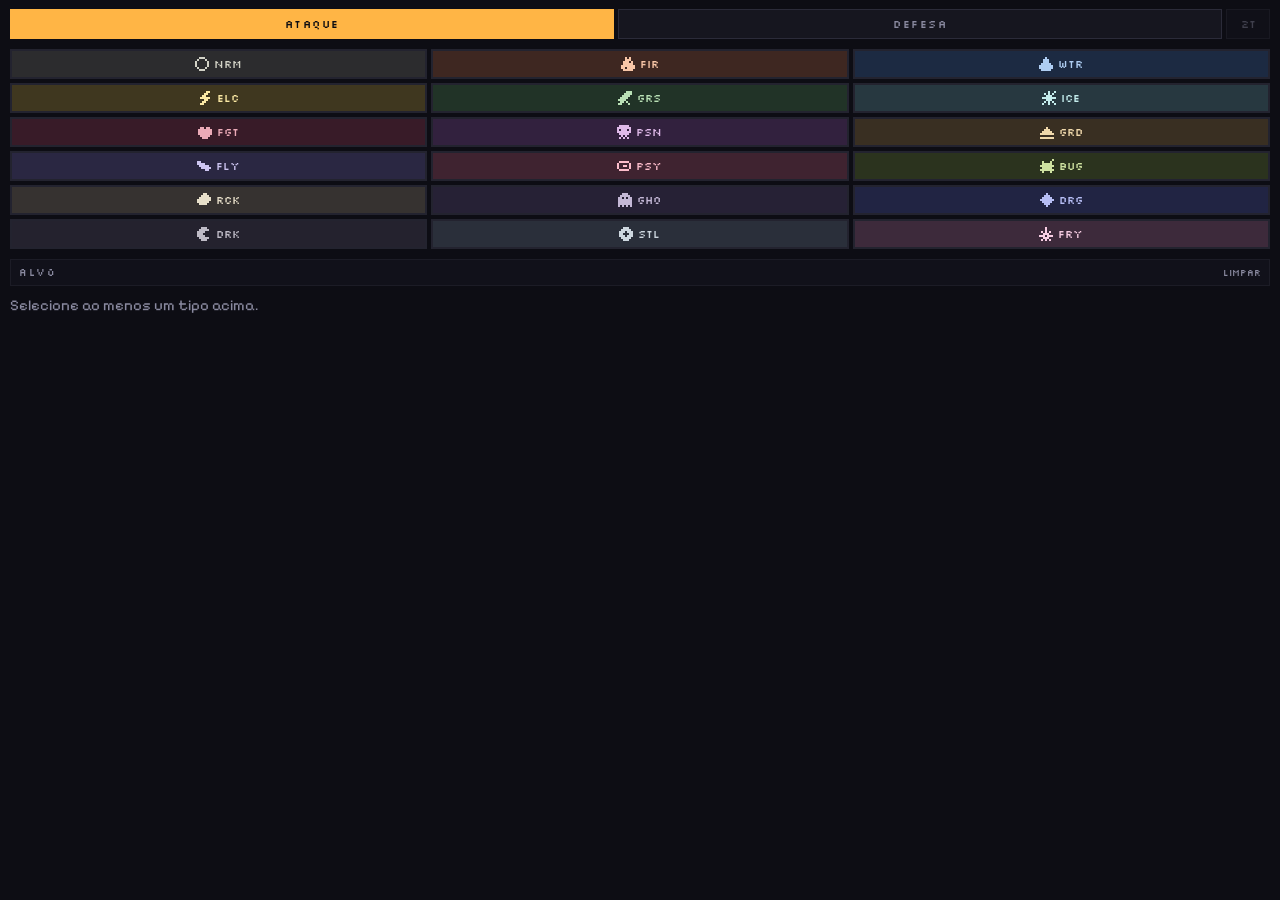
==== index.html @ d08f6e97 "fix: restaura semântica antiga do modo defesa (ordem/cores invertidas e multi-select) por decisão do" ====
<!DOCTYPE html>
<html lang="pt-BR">

<head>
    <meta charset="UTF-8">
    <meta name="viewport" content="width=device-width, initial-scale=1.0">
    <title>Calculadora de Matchups de Tipo</title>
    <link rel="stylesheet" href="pixel-theme.css">
    <link rel="stylesheet" href="components/type-tag.css">
    <link rel="stylesheet" href="components/update-notice.css">
    <style>
        * { box-sizing: border-box; }
        body { margin: 0; background: var(--px-bg); color: var(--px-text); font-family: var(--px-font-body); font-size: 15px; padding: 9px 10px 14px; }
        .calc-screen { display: flex; flex-direction: column; gap: 10px; }
        .mode-row { display: flex; gap: 4px; }
        .mode-btn { flex: 1; padding: 7px 0; letter-spacing: 1.5px; }
        #include-dual { width: 44px; }
        #include-dual[aria-pressed="true"] { background: var(--px-accent); border-color: var(--px-accent); color: var(--px-on-dark); }
        .type-grid { display: grid; grid-template-columns: repeat(3, 1fr); gap: 4px; }
        .type-cell { height: 30px; display: flex; align-items: center; justify-content: center; gap: 5px; border: 2px solid var(--px-border); padding: 0; cursor: pointer; font-family: var(--px-font-mono); font-size: 11px; }
        .type-cell.selected { border-color: var(--px-accent); }
        .target-row { display: flex; align-items: center; gap: 6px; padding: 6px 8px; background: var(--px-bg-card); border: 1px solid var(--px-line); }
        .target-chips { display: flex; gap: 4px; flex: 1; }
        .clear-btn { font-family: var(--px-font-mono); font-size: 9px; background: none; border: none; color: var(--px-text-dim); padding: 0; cursor: pointer; }
        .hint { color: var(--px-text-dim); margin: 0; }
        #results { display: none; }
        .calc-rows { display: flex; flex-direction: column; gap: 7px; }
        .calc-row { display: flex; align-items: flex-start; gap: 7px; }
        .calc-mult { width: 38px; flex: 0 0 auto; font-family: var(--px-font-mono); font-size: 12px; padding: 7px 0; text-align: center; }
        .calc-types { flex: 1; display: flex; flex-wrap: wrap; gap: 4px; align-items: center; }
        .calc-more { font-family: var(--px-font-mono); font-size: 10px; color: var(--px-text-dim); padding: 4px 6px; background: var(--px-bg-btn2); }
    </style>
</head>

<body class="px-scroll">
    <div class="calc-screen">
        <div class="mode-row">
            <button type="button" class="px-btn mode-btn active" id="mode-ataque" data-mode="ataque" data-tip="Ranqueia pelo dano que você causa.">ATAQUE</button>
            <button type="button" class="px-btn mode-btn" id="mode-defesa" data-mode="defesa" data-tip="Ranqueia pelo dano que você recebe.">DEFESA</button>
            <button type="button" class="px-btn" id="include-dual" aria-pressed="false" data-tip="Incluir combinações de dois tipos (ex: Água/Voador)">2T</button>
        </div>
        <div class="type-grid" id="type-grid"></div>
        <div class="target-row" data-tip="" id="target-row">
            <span class="px-label" id="target-label">ALVO</span>
            <div class="target-chips" id="target-chips"></div>
            <button type="button" class="clear-btn" id="clear-selection">LIMPAR</button>
        </div>
        <p class="hint" id="hint">Selecione ao menos um tipo acima.</p>
        <div id="results"><div id="results-body"></div></div>
    </div>

    <script src="data/extension-storage.js"></script>
    <script src="components/tooltip.js"></script>
    <script>PokemonHelperTooltip.attach(document);</script>
    <script src="components/update-notice.js"></script>
    <script src="components/pixel-icon.js"></script>
    <script src="components/type-tag.js"></script>
    <script src="components/type-chart-data.js"></script>
    <script src="app.js"></script>

</body>

</html>
---- pixel-theme.css ----
@font-face {
    font-family: "Pixelify Sans";
    font-style: normal;
    font-weight: 400 700;
    font-display: swap;
    src: url("[data-uri]") format("woff2");
}

@font-face {
    font-family: "Silkscreen";
    font-style: normal;
    font-weight: 400;
    font-display: swap;
    src: url("[data-uri]") format("woff2");
}

@font-face {
    font-family: "Silkscreen";
    font-style: normal;
    font-weight: 700;
    font-display: swap;
    src: url("[data-uri]") format("woff2");
}


/* --------------------------------------------------------------------- 
   Design system v2 (mockup 2026-08): tokens px-*, tipos, multiplicadores.
   Fontes: Pixelify Sans (corpo) e Silkscreen (labels/números).
--------------------------------------------------------------------- */
:root {
    --px-bg-bar: #08080d;
    --px-bg: #0d0d14;
    --px-bg-card: #11111a;
    --px-bg-btn: #12121b;
    --px-bg-cell: #14141d;
    --px-bg-btn2: #16161f;
    --px-bg-track: #1a1a24;
    --px-bg-badge: #2a2a36;
    --px-line: #1c1c26;
    --px-border: #23232f;
    --px-border-btn: #2b2b39;
    --px-border-tip: #3a3a4c;
    --px-text-hi: #ffffff;
    --px-text: #e6e6f0;
    --px-text-val: #c8c8dc;
    --px-text-soft: #a8a8c0;
    --px-text-dim: #8a8aa0;
    --px-on-dark: #0c0c11;
    --px-accent: #ffb545;
    --px-accent-hover: #ffd08a;
    --px-good: #63bb5b;
    --px-bad: #ea6f83;
    --px-female: #f56a8a;
    --px-male: #4a90e2;
    --px-mid: #d9a642;
    --px-best-border: #4a3a12;
    --px-font-body: 'Pixelify Sans', monospace;
    --px-font-mono: 'Silkscreen', monospace;
}

.px-label {
    font-family: var(--px-font-mono);
    font-size: 10px;
    color: var(--px-text-dim);
    letter-spacing: 1.5px;
    text-transform: uppercase;
}
.px-rule { display: flex; align-items: center; gap: 7px; }
.px-rule::after { content: ''; flex: 1; height: 1px; background: var(--px-line); }

.px-btn {
    font-family: var(--px-font-mono);
    font-size: 11px;
    background: var(--px-bg-btn2);
    border: 1px solid var(--px-border-btn);
    color: var(--px-text-dim);
    border-radius: 0;
    padding: 5px 10px;
    cursor: pointer;
}
.px-btn.active { background: var(--px-accent); border-color: var(--px-accent); color: var(--px-on-dark); }
.px-btn.px-btn-accent { color: var(--px-accent); }
.px-btn:disabled, .px-btn[aria-disabled="true"] { opacity: .4; cursor: not-allowed; }

.px-toggle {
    width: 40px; height: 22px;
    border: 1px solid var(--px-border-btn);
    background: var(--px-bg-btn2);
    padding: 0; display: flex; align-items: center; justify-content: flex-start;
    cursor: pointer;
}
.px-toggle::after { content: ''; width: 16px; height: 16px; margin: 0 2px; background: var(--px-text-dim); }
.px-toggle[aria-checked="true"] { background: #3f8f5a; justify-content: flex-end; }
.px-toggle[aria-checked="true"]::after { background: var(--px-on-dark); }

.px-bar { height: 5px; background: var(--px-bg-track); }
.px-bar-fill { height: 100%; }

/* grade da avaliação de IVs (PokemonIvEvaluation.html) — usada tanto em
   myPokemons.html (card do Pokémon) quanto em battle.js (avaliação do
   oponente); cores mapeadas pros tokens px-* que batem com a paleta antiga */
.iv-rating[data-rating="ruim"] { color: var(--px-bad); }
.iv-rating[data-rating="medio"] { color: var(--px-mid); }
.iv-rating[data-rating="bom"] { color: var(--px-good); }
.iv-rating[data-rating="muito-bom"] { color: var(--px-male); }
.iv-rating[data-rating="excelente"] { color: var(--t-fairy); }

.px-input {
    background: var(--px-bg-card);
    border: 1px solid var(--px-border);
    color: var(--px-text);
    font-family: var(--px-font-body);
    font-size: 15px;
    padding: 6px 8px;
    border-radius: 0;
    outline: none;
}

.mult-4 { background: #2f9e5e; color: #0c0c11; }
.mult-2 { background: #3f8f5a; color: #0c0c11; }
.mult-1 { background: #2a2a36; color: #a8a8c0; }
.mult-0-5 { background: #8a4550; color: #ffe0e4; }
.mult-0-25 { background: #6e3540; color: #ffe0e4; }
.mult-0 { background: #3a3a4c; color: #cfcfe0; }

@keyframes px-blip { 0%, 100% { opacity: 1; } 50% { opacity: .35; } }
.px-blip { width: 6px; height: 6px; background: var(--px-good); animation: px-blip 1.6s steps(2, end) infinite; }

.px-scroll::-webkit-scrollbar { width: 7px; height: 7px; }
.px-scroll::-webkit-scrollbar-track { background: var(--px-bg); }
.px-scroll::-webkit-scrollbar-thumb { background: #2e2e3c; }


/* ---------------------------------------------------------------------
   Pixel Theme (legado) — restam apenas as classes "pxl-" ainda em uso
   por componentes que não foram migrados pro visual v2/px-*:
   .pxl-btn/.pxl-btn-sm/.pxl-input (components/pokemon-filters.js, via
   overrides escopados em pokemon-filters.css), .pxl-bubble (content.js)
   e .pxl-pokeball (myPokemons.js). O restante do tema legado (badges,
   painel, dialogue box, HP gauge, ícones) foi removido na task 9 por
   não ter mais consumidores. A fonte pixelada legada (usada só por essas
   classes) também foi trocada pro token --px-font-mono (Silkscreen), já
   que nenhum lugar mais precisava do glifo antigo — o @font-face grande
   dela foi removido junto.
--------------------------------------------------------------------- */

/* ---------------------------------------------------------------------
   Escala de tamanhos de texto — única fonte de verdade pra todo o app
   (index.html, battle.html, overlay do content.js), pra evitar valores
   soltos e inconsistentes entre telas.
--------------------------------------------------------------------- */
:root {
    --pxl-fs-2xs: 0.5rem;   /* números densos de tabela, notas aninhadas */
    --pxl-fs-xs: 0.58rem;   /* legendas/rótulos em caixa alta (h2 de painel, headers) */
    --pxl-fs-base: 0.7rem;  /* controles interativos (botões, inputs) */

    /* cores de tipo — usadas pelo componente de tag/pill (components/type-tag.js) */
    --t-normal: #9a9a80;
    --t-fire: #f0803c;
    --t-water: #4a90e2;
    --t-electric: #f5cd35;
    --t-grass: #63bb5b;
    --t-ice: #7fd6d6;
    --t-fighting: #d3425f;
    --t-poison: #b763cf;
    --t-ground: #d9a642;
    --t-flying: #8f7fe0;
    --t-psychic: #f56a8a;
    --t-bug: #92bc2c;
    --t-rock: #c9b787;
    --t-ghost: #7b62a3;
    --t-dragon: #5f6fe8;
    --t-dark: #6f6880;
    --t-steel: #8fa5b8;
    --t-fairy: #ee90c0;
}

/* ---- buttons ---- */
.pxl-btn {
    font-family: var(--px-font-mono);
    text-transform: uppercase;
    letter-spacing: 0.02em;
    font-size: var(--pxl-fs-base);
    line-height: 1.5;
    border: 3px solid #000;
    border-radius: 0;
    background: #3a3f52;
    color: #e8e9ee;
    box-shadow: 3px 3px 0 0 #000;
    padding: 10px 14px;
    cursor: pointer;
    image-rendering: pixelated;
    transition: transform .05s linear, box-shadow .05s linear, filter .1s linear;
}

.pxl-btn:hover:not(:disabled) {
    filter: brightness(1.12);
}

.pxl-btn:active:not(:disabled) {
    transform: translate(3px, 3px);
    box-shadow: 0 0 0 0 #000;
}

.pxl-btn:disabled {
    opacity: .45;
    cursor: not-allowed;
    filter: none;
}

.pxl-btn-sm {
    padding: 8px 9px;
    font-size: var(--pxl-fs-2xs);
    box-shadow: 2px 2px 0 0 #000;
    border-width: 2px;
}

.pxl-btn-sm:active:not(:disabled) {
    transform: translate(2px, 2px);
}

/* ---- round pixel bubble (hard-edged corners via clip-path) ---- */
.pxl-bubble {
    width: 100%;
    height: 100%;
    border: 3px solid #000;
    background: #21242f;
    color: #e8e9ee;
    cursor: pointer;
    display: flex;
    align-items: center;
    justify-content: center;
    font-size: 20px;
    clip-path: polygon(
        20% 0%, 80% 0%, 100% 20%, 100% 80%,
        80% 100%, 20% 100%, 0% 80%, 0% 20%
    );
}

/* ---- text/number inputs ---- */
.pxl-input {
    font-family: var(--px-font-mono);
    border: 2px solid #000;
    border-radius: 0;
    background: #21242f;
    color: #e8e9ee;
    box-shadow: 2px 2px 0 0 #000;
    padding: 8px 10px;
    font-size: var(--pxl-fs-base);
}

.pxl-input::placeholder {
    color: #9198ab;
}

.pxl-input:focus {
    outline: none;
    border-color: #ffb238;
    box-shadow: 2px 2px 0 0 #7a4f00;
}

/* ---- pokeball bullet, usable as a decorative marker/spinner ---- */
.pxl-pokeball {
    display: inline-block;
    width: 14px;
    height: 14px;
    border-radius: 50%;
    background:
        radial-gradient(circle at center, #fff 0 2px, #000 2px 3px, transparent 3px),
        linear-gradient(#ee1515 0 48%, #000 48% 52%, #fff 52% 100%);
    border: 1.5px solid #000;
    vertical-align: middle;
    flex: 0 0 auto;
}
---- components/type-tag.css ----
/* pill de tipo do design system v2: retangular, ícone pixel + abreviação */
.type-tag {
    display: inline-flex;
    align-items: center;
    gap: 5px;
    padding: 4px 7px;
    border-radius: 0;
    font-family: var(--px-font-mono);
    font-size: 10px;
    letter-spacing: .5px;
    line-height: 1;
    white-space: nowrap;
}
.type-tag.mini { padding: 2px 5px; font-size: 9px; gap: 4px; }
.type-tag .abbr { font-family: var(--px-font-mono); }
.type-icon-px { display: inline-flex; }
---- components/update-notice.css ----
.update-notice {
    max-width: 980px;
    margin: 0 auto 14px;
    padding: 9px 12px;
    border: 1px solid var(--px-accent, #ffb545);
    border-radius: 0;
    background: var(--px-bg-card, #11111a);
    color: var(--px-accent, #ffb545);
    font-family: var(--px-font-mono, 'Silkscreen', monospace);
    font-size: var(--pxl-fs-xs, 0.58rem);
    font-weight: 700;
    letter-spacing: 0.02em;
    text-transform: uppercase;
    line-height: 1.5;
    text-align: center;
    box-sizing: border-box;
}
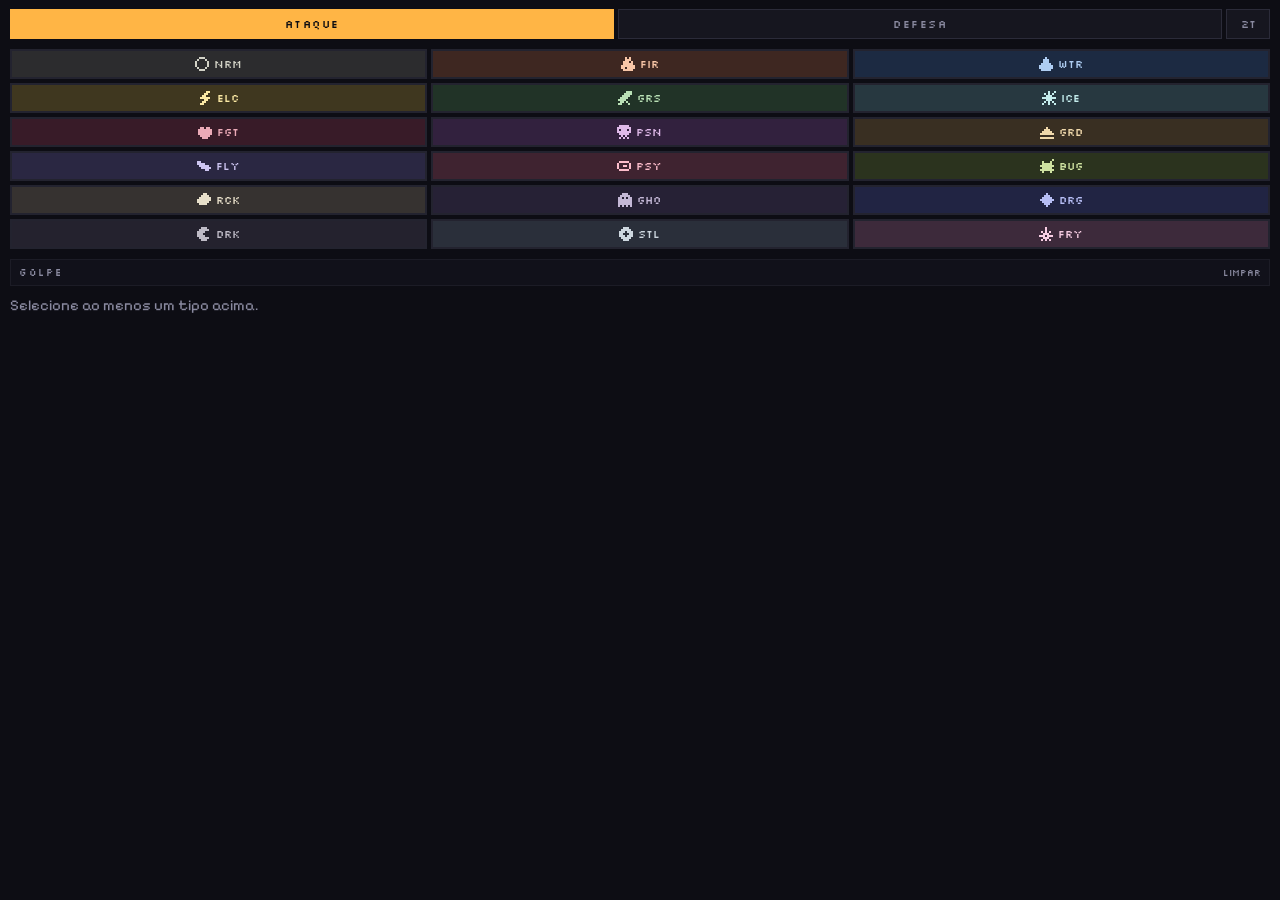
==== commit 4af8fe8d: "fix: calculadora passa a calcular a partir do golpe (Ataque) e do defensor (Defesa) A seleção estava" ====
--- a/index.html
+++ b/index.html
@@ -35,13 +35,13 @@
 <body class="px-scroll">
     <div class="calc-screen">
         <div class="mode-row">
-            <button type="button" class="px-btn mode-btn active" id="mode-ataque" data-mode="ataque" data-tip="Ranqueia pelo dano que você causa.">ATAQUE</button>
-            <button type="button" class="px-btn mode-btn" id="mode-defesa" data-mode="defesa" data-tip="Ranqueia pelo dano que você recebe.">DEFESA</button>
+            <button type="button" class="px-btn mode-btn active" id="mode-ataque" data-mode="ataque" data-tip="Dano que o golpe selecionado causa em cada tipo defensor.">ATAQUE</button>
+            <button type="button" class="px-btn mode-btn" id="mode-defesa" data-mode="defesa" data-tip="Dano que cada tipo de golpe causa no defensor selecionado.">DEFESA</button>
             <button type="button" class="px-btn" id="include-dual" aria-pressed="false" data-tip="Incluir combinações de dois tipos (ex: Água/Voador)">2T</button>
         </div>
         <div class="type-grid" id="type-grid"></div>
         <div class="target-row" data-tip="" id="target-row">
-            <span class="px-label" id="target-label">ALVO</span>
+            <span class="px-label" id="target-label">GOLPE</span>
             <div class="target-chips" id="target-chips"></div>
             <button type="button" class="clear-btn" id="clear-selection">LIMPAR</button>
         </div>
@@ -51,11 +51,11 @@
 
     <script src="data/extension-storage.js"></script>
     <script src="components/tooltip.js"></script>
-    <script>PokemonHelperTooltip.attach(document);</script>
     <script src="components/update-notice.js"></script>
     <script src="components/pixel-icon.js"></script>
     <script src="components/type-tag.js"></script>
     <script src="components/type-chart-data.js"></script>
+    <script src="components/shortcut-forwarder.js"></script>
     <script src="app.js"></script>
 
 </body>
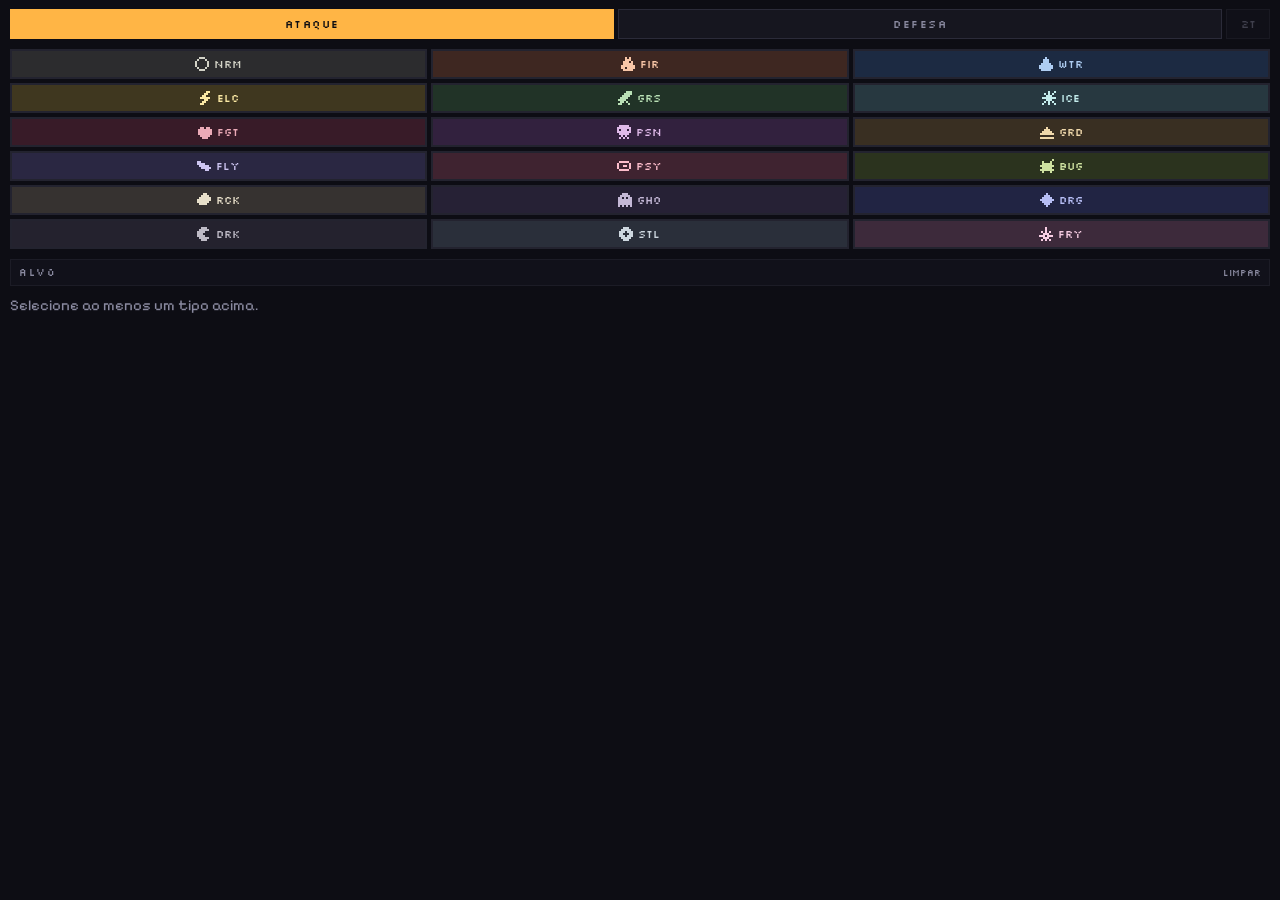
==== commit 1094f3d3: "Merge pull request #16 from andaraGui/feat/configuracoes-editaveis Feat/configuracoes editaveis" ====
--- a/index.html
+++ b/index.html
@@ -35,13 +35,13 @@
 <body class="px-scroll">
     <div class="calc-screen">
         <div class="mode-row">
-            <button type="button" class="px-btn mode-btn active" id="mode-ataque" data-mode="ataque" data-tip="Dano que o golpe selecionado causa em cada tipo defensor.">ATAQUE</button>
-            <button type="button" class="px-btn mode-btn" id="mode-defesa" data-mode="defesa" data-tip="Dano que cada tipo de golpe causa no defensor selecionado.">DEFESA</button>
+            <button type="button" class="px-btn mode-btn active" id="mode-ataque" data-mode="ataque" data-tip="Ranqueia pelo dano que você causa.">ATAQUE</button>
+            <button type="button" class="px-btn mode-btn" id="mode-defesa" data-mode="defesa" data-tip="Ranqueia pelo dano que você recebe.">DEFESA</button>
             <button type="button" class="px-btn" id="include-dual" aria-pressed="false" data-tip="Incluir combinações de dois tipos (ex: Água/Voador)">2T</button>
         </div>
         <div class="type-grid" id="type-grid"></div>
         <div class="target-row" data-tip="" id="target-row">
-            <span class="px-label" id="target-label">GOLPE</span>
+            <span class="px-label" id="target-label">ALVO</span>
             <div class="target-chips" id="target-chips"></div>
             <button type="button" class="clear-btn" id="clear-selection">LIMPAR</button>
         </div>
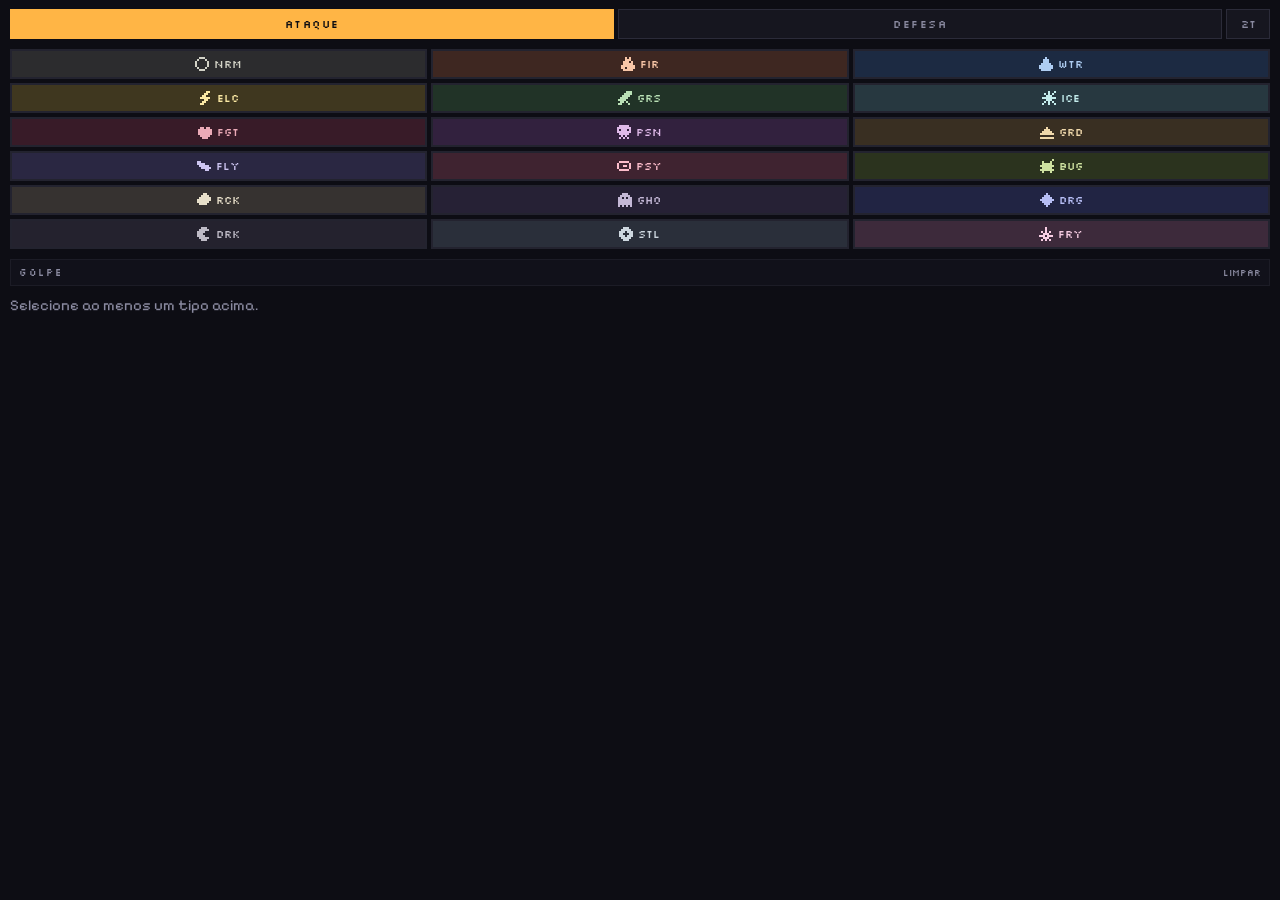
==== commit 3e557f04: "Merge pull request #17 from andaraGui/docs/nova-documentacao docs: nova documentação, renomeação par" ====
--- a/index.html
+++ b/index.html
@@ -35,13 +35,13 @@
 <body class="px-scroll">
     <div class="calc-screen">
         <div class="mode-row">
-            <button type="button" class="px-btn mode-btn active" id="mode-ataque" data-mode="ataque" data-tip="Ranqueia pelo dano que você causa.">ATAQUE</button>
-            <button type="button" class="px-btn mode-btn" id="mode-defesa" data-mode="defesa" data-tip="Ranqueia pelo dano que você recebe.">DEFESA</button>
+            <button type="button" class="px-btn mode-btn active" id="mode-ataque" data-mode="ataque" data-tip="Dano que o golpe selecionado causa em cada tipo defensor.">ATAQUE</button>
+            <button type="button" class="px-btn mode-btn" id="mode-defesa" data-mode="defesa" data-tip="Dano que cada tipo de golpe causa no defensor selecionado.">DEFESA</button>
             <button type="button" class="px-btn" id="include-dual" aria-pressed="false" data-tip="Incluir combinações de dois tipos (ex: Água/Voador)">2T</button>
         </div>
         <div class="type-grid" id="type-grid"></div>
         <div class="target-row" data-tip="" id="target-row">
-            <span class="px-label" id="target-label">ALVO</span>
+            <span class="px-label" id="target-label">GOLPE</span>
             <div class="target-chips" id="target-chips"></div>
             <button type="button" class="clear-btn" id="clear-selection">LIMPAR</button>
         </div>
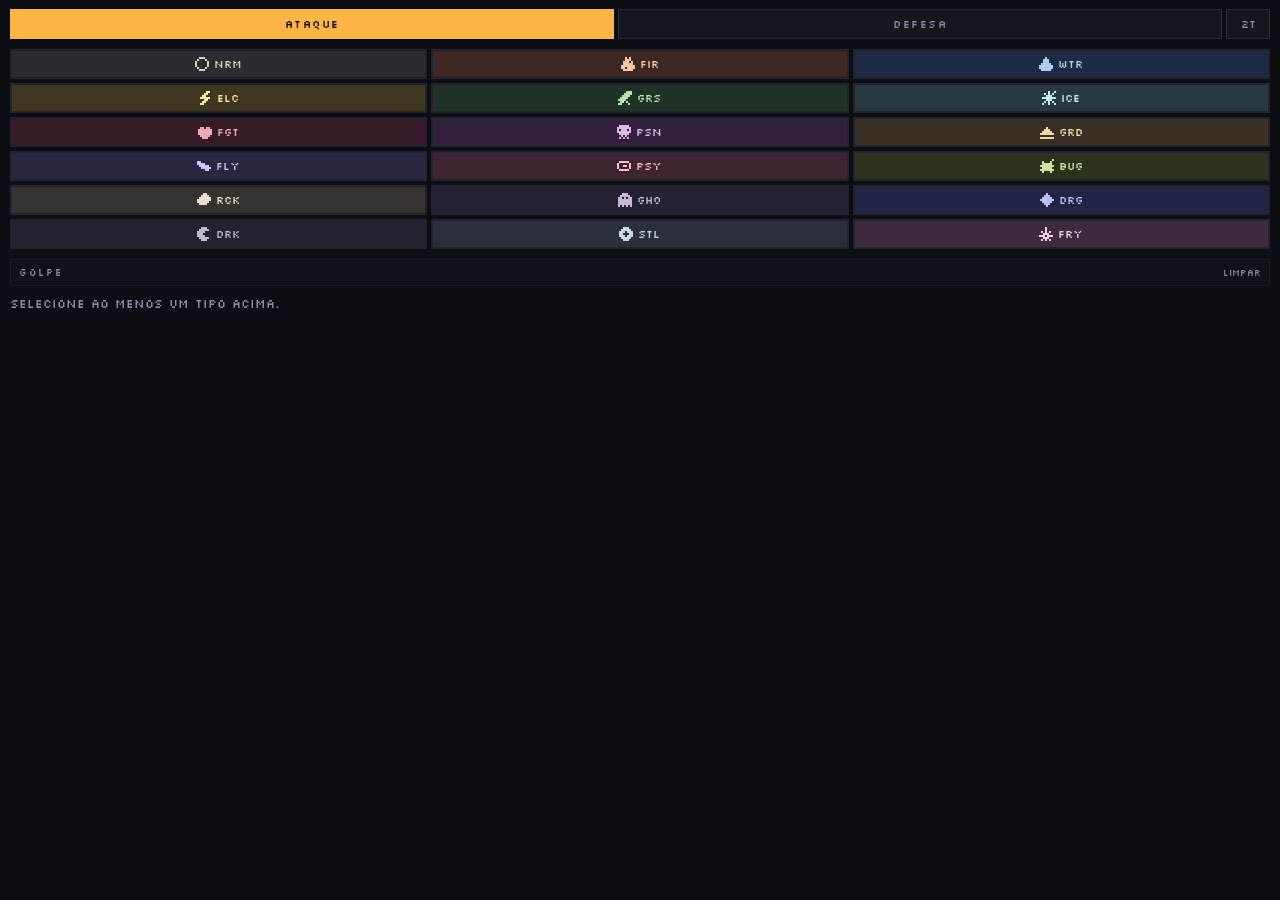
==== commit 40f6cb2f: "feat: Silkscreen como fonte única do painel" ====
--- a/index.html
+++ b/index.html
@@ -10,7 +10,7 @@
     <link rel="stylesheet" href="components/update-notice.css">
     <style>
         * { box-sizing: border-box; }
-        body { margin: 0; background: var(--px-bg); color: var(--px-text); font-family: var(--px-font-body); font-size: 15px; padding: 9px 10px 14px; }
+        body { margin: 0; background: var(--px-bg); color: var(--px-text); font-family: var(--px-font-body); font-size: 12px; padding: 9px 10px 14px; }
         .calc-screen { display: flex; flex-direction: column; gap: 10px; }
         .mode-row { display: flex; gap: 4px; }
         .mode-btn { flex: 1; padding: 7px 0; letter-spacing: 1.5px; }
--- a/pixel-theme.css
+++ b/pixel-theme.css
@@ -1,11 +1,3 @@
-@font-face {
-    font-family: "Pixelify Sans";
-    font-style: normal;
-    font-weight: 400 700;
-    font-display: swap;
-    src: url("[data-uri]") format("woff2");
-}
-
 @font-face {
     font-family: "Silkscreen";
     font-style: normal;
@@ -25,7 +17,7 @@
 
 /* --------------------------------------------------------------------- 
    Design system v2 (mockup 2026-08): tokens px-*, tipos, multiplicadores.
-   Fontes: Pixelify Sans (corpo) e Silkscreen (labels/números).
+   Fonte: Silkscreen (corpo, labels e números).
 --------------------------------------------------------------------- */
 :root {
     --px-bg-bar: #08080d;
@@ -54,7 +46,7 @@
     --px-male: #4a90e2;
     --px-mid: #d9a642;
     --px-best-border: #4a3a12;
-    --px-font-body: 'Pixelify Sans', monospace;
+    --px-font-body: 'Silkscreen', monospace;
     --px-font-mono: 'Silkscreen', monospace;
 }
 
@@ -93,8 +85,9 @@
 .px-toggle[aria-checked="true"] { background: #3f8f5a; justify-content: flex-end; }
 .px-toggle[aria-checked="true"]::after { background: var(--px-on-dark); }
 
-.px-bar { height: 5px; background: var(--px-bg-track); }
-.px-bar-fill { height: 100%; }
+.px-bar { display: block; height: 5px; background: var(--px-bg-track); }
+/* span inline ignora width/height — sem display block o preenchimento não renderiza */
+.px-bar-fill { display: block; height: 100%; }
 
 /* grade da avaliação de IVs (PokemonIvEvaluation.html) — usada tanto em
    myPokemons.html (card do Pokémon) quanto em battle.js (avaliação do
